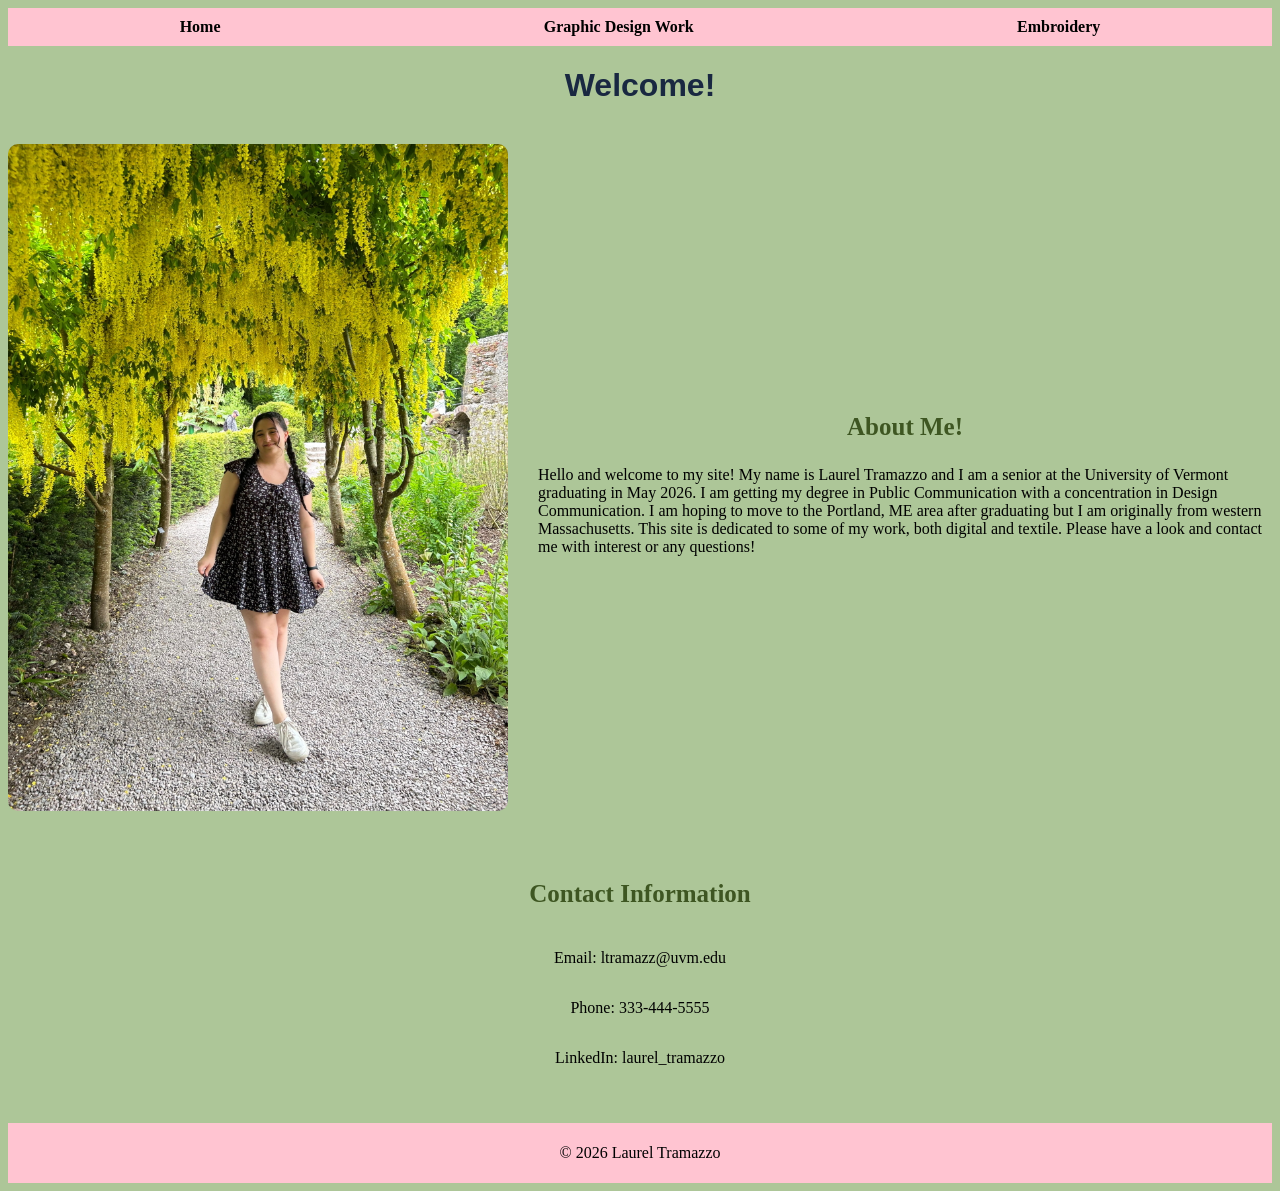
==== index.html @ 6ad5c427 "Add files via upload" ====
<!DOCTYPE html>
<html lang="en">

<head>
    <meta charset="UTF-8">
    <meta name="viewport" content="width=device-width, initial-scale=1.0">
    <title>Home</title>
    <link rel="stylesheet" type="text/css" href="style.css">
</head>

<body>

    <nav class="navbar">
        <a href="index.html">Home</a>
        <a href="Graphicwork.html">Graphic Design Work</a>
        <a href="Embroidery.html">Embroidery</a>
    </nav>

    <h1>Welcome!</h1>

    <div class="about-section">
        <div class="about-image">
            <img src="Images/website photo.jpg" width="500" alt="A photo of me in Ireland">
        </div>
        <div class="about-text">
            <h3>About Me!</h3>

            <p>Hello and welcome to my site! My name is Laurel Tramazzo and I am a senior at the University of Vermont
                graduating in May 2026. I am getting my degree in Public Communication with a concentration in Design
                Communication. I am hoping to move to the Portland, ME area after graduating but I am originally from
                western Massachusetts. This site is dedicated to some of my work, both digital and textile. Please have
                a look and contact me with interest or any questions!
            </p>
        </div>
    </div>

    <div class="contact-section">
        <h3>Contact Information</h3>
        <p style="text-align: center;">Email: ltramazz@uvm.edu</p>
        <p style="text-align: center;">Phone: 333-444-5555</p>
        <p style="text-align: center;">LinkedIn: laurel_tramazzo</p>
    </div>

    <footer>
        <p>© 2026 Laurel Tramazzo</p>
    </footer>
</body>

</html>
---- style.css ----
body {
    background-color: #adc698;
}

h1 {
    text-align:center;
    color: #192841;
    font-family: 'Lucida Sans', 'Lucida Sans Regular', 'Lucida Grande', 'Lucida Sans Unicode', Geneva, Verdana, sans-serif;
}

h2 {
    color: #4C86A8;
    font-family: Cambria, Cochin, Georgia, Times, 'Times New Roman', serif;
}

h3 {
    color: #3e5622;
    font-family: cursive;
    text-align: center;
    font-size: 25px;
}

p {
    font-family: Cambria, Cochin, Georgia, Times, 'Times New Roman', serif;
}

li {
    font-family: Cambria, Cochin, Georgia, Times, 'Times New Roman', serif;
}

footer {
    text-align: center;
    margin-top: 40px;
    padding: 5px;
    background-color: #ffc4d1;
}

.navbar {
    display: flex;             
    justify-content: space-around;
    background-color: #ffc4d1;
    padding: 10px;
}

.navbar a:hover {
    color: #DF2935;
}

.navbar a {
    text-decoration: none;
    color: black;
    font-weight: bold;
}

.about-section {
    display: flex;         
    align-items: center;    
    gap: 30px;             
    margin-top: 40px;
}

.about-image img {
    border-radius: 10px;
}

.contact-section {
    display: flex;
    flex-direction: column; 
    margin-top: 40px;
}

.software-list {
    display: flex;
}

.gallery {
    display: flex;              
    flex-wrap: wrap;            
    gap: 20px;                 
    margin-bottom: 40px;
}

.gallery img{
    width: 48%;
    height:auto;                 
    border-radius: 10px;
}
.gallery iframe {
    width: 48%;
    height:auto;                 
    border-radius: 10px;
}
.gallery img:hover {
    transform: scale(1.03);
    transition: 0.3s;
}

@media (max-width: 768px) {
    .about-section {
        flex-direction: column;
        text-align: center;
    }
      .gallery img,
    .gallery iframe {
        width: 100%;
    }
}
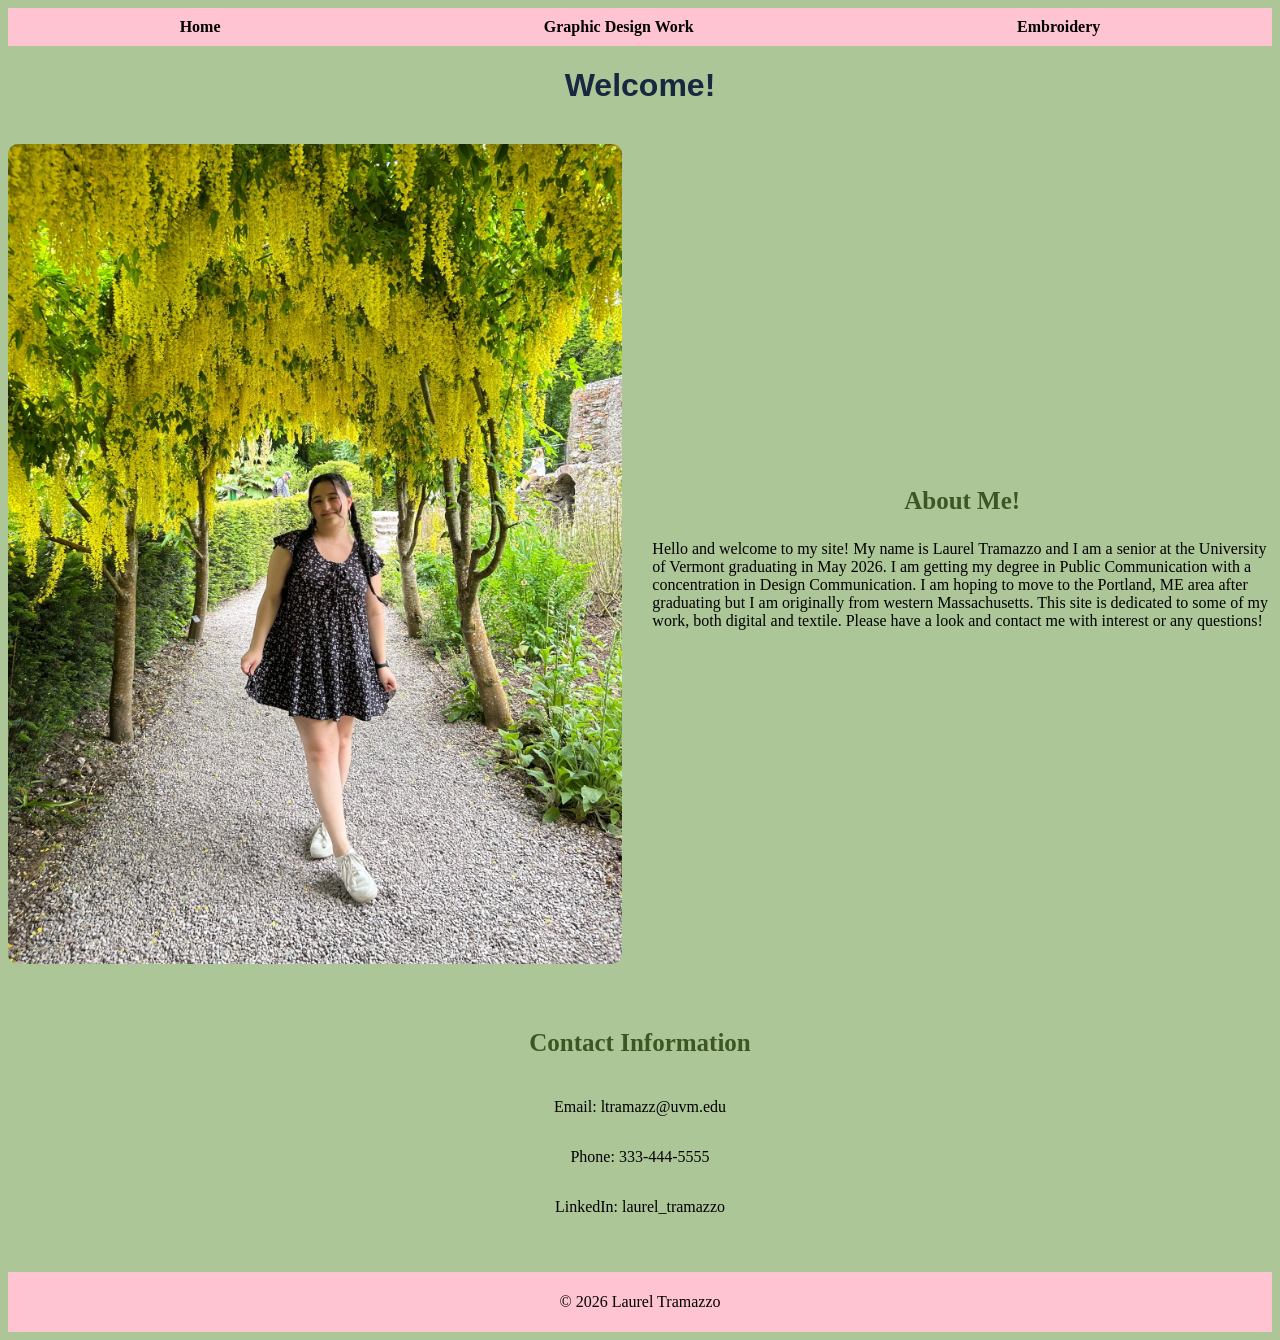
==== commit e4b54b03: "Add files via upload" ====
--- a/index.html
+++ b/index.html
@@ -20,7 +20,7 @@
 
     <div class="about-section">
         <div class="about-image">
-            <img src="Images/website photo.jpg" width="500" alt="A photo of me in Ireland">
+            <img src="Images/website photo.jpg" height="500" alt="A photo of me in Ireland">
         </div>
         <div class="about-text">
             <h3>About Me!</h3>
--- a/style.css
+++ b/style.css
@@ -94,6 +94,20 @@
     transform: scale(1.03);
     transition: 0.3s;
 }
+img {
+    max-width: 100%;     
+    height: auto;        
+    display: block;      
+    object-fit: contain; 
+}
+
+
+.gallery img {
+    width: 48%;          
+    height: auto;        
+    object-fit: cover;   
+}
+
 
 @media (max-width: 768px) {
     .about-section {
@@ -103,5 +117,7 @@
       .gallery img,
     .gallery iframe {
         width: 100%;
+        height: auto;   
+        object-fit: contain;
     }
 }
